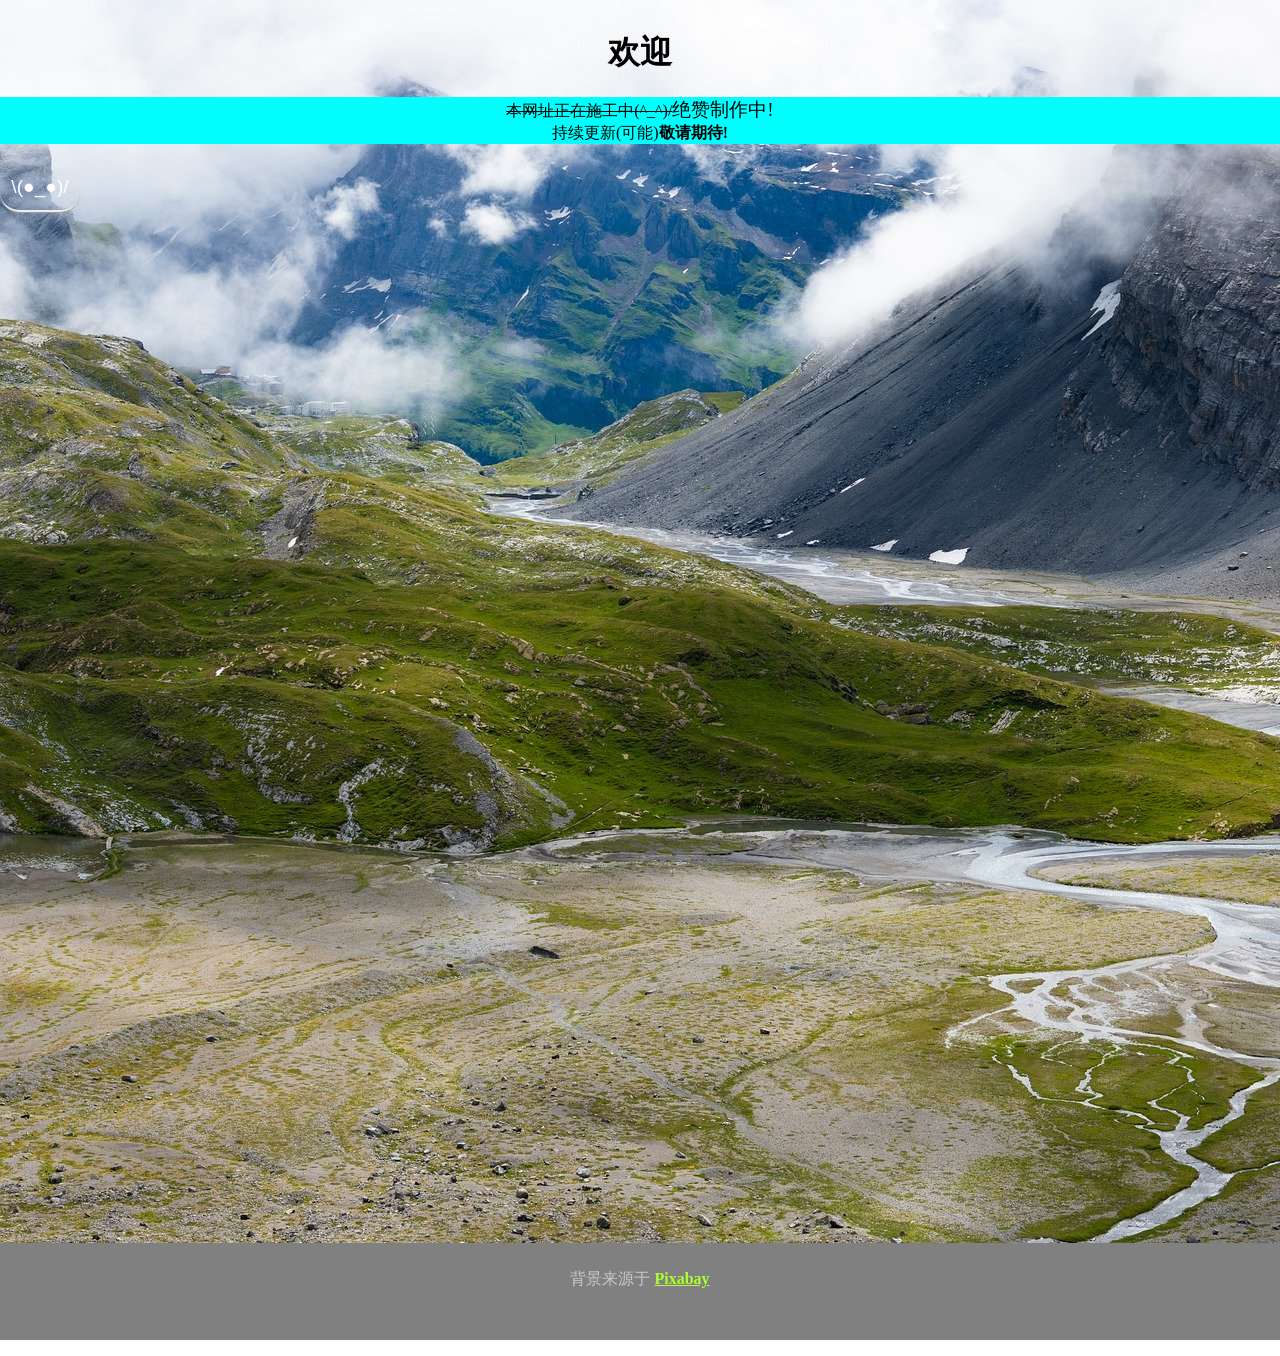
==== index.html @ 9f0e6735 "Update index.html" ====
<html><head>
<meta charset="utf-8">
<title>乾杯的网站</title>
</head>

<body background="./image/MountainBackground.jpg" style="background-repeat:no-repeat">
	
	<p style="padding-top: 10"><h1 align="center"><strong>欢迎</strong></h1></p>
	<div style="background-color: aqua;"><p align="center"><del>本网址正在施工中&#40^_^&#41/</del><big>绝赞制作中!</big><br>持续更新&#40可能&#41<b>敬请期待!</b></p></div>
	<!--这是cube[s]-->
	<style>
		#testcub{animation: move 50s;animation-iteration-count: infinite;animation-timing-function: linear;animation-direction: alternate-reverse;position: relative;border-radius: 20px}
		@keyframes move
		{
			0%{background-color: greenyellow;transform: rotate(0deg) ;left: 0px}
			100%{background-color: red;transform: rotate(360deg); left: 1000px}
		}
	</style>
	<!--下层文本框-->
	<style>
		#bottomDiv{background-color: gray;width: 100%}
		body{padding: 0px;margin: 0px}
	</style>
	<!--这是cube_div-->
	<div id="testcub" style="width: 80px;height: 50px;padding-top: 0.4px; color: #FFFFFF;font-family: 'Gill Sans', 'Gill Sans MT', 'Myriad Pro', 'DejaVu Sans Condensed', Helvetica, Arial, 'sans-serif';border-bottom: ridge"><p align="center"><big>\&#40;&#9679;_&#9679;&#41;/</big></p>	
	</div>
	<!--底部div-->
	
	
<div style="padding-top: 1030px"><!--撑场面的--></div>
	<div id="bottomDiv" style="padding-top: 10px">
	<p align="center" style="padding-bottom: 50px;color: #C7C7C7" >背景来源于
	<a href="https://pixabay.com/" target="_blank" style="color: greenyellow"><b>Pixabay</b></a>
	</p>
	</div></body><!--底部div-->
</html>
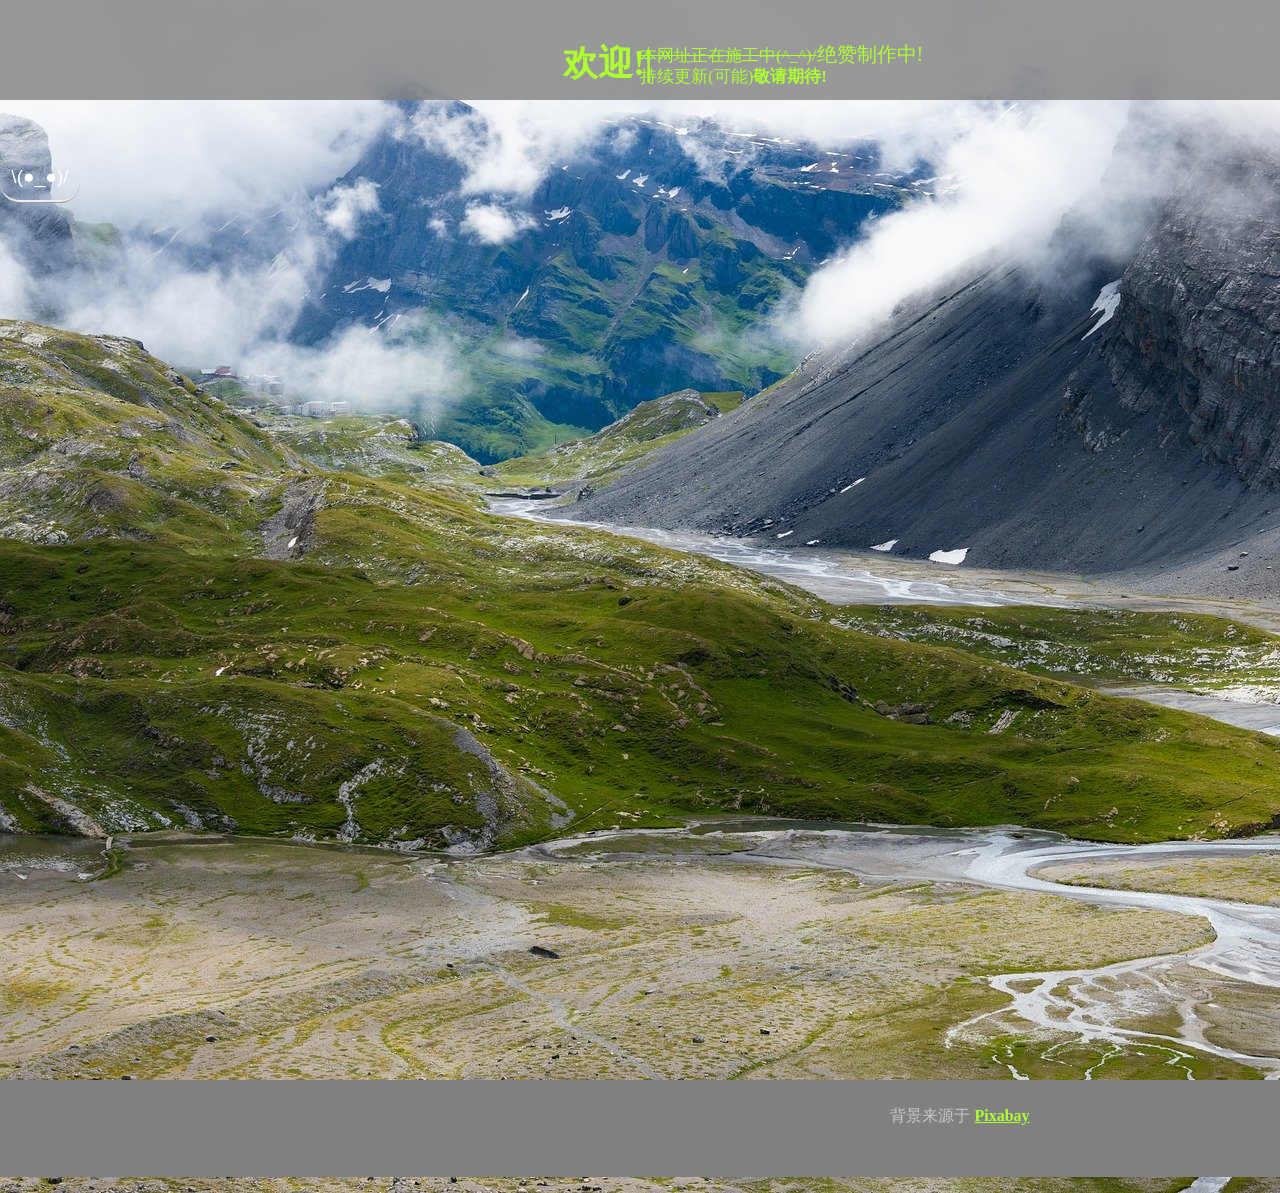
==== commit 429575f5: "Update index.html" ====
--- a/index.html
+++ b/index.html
@@ -1,13 +1,28 @@
+<!DOCTYPE html>
 <html><head>
 <meta charset="utf-8">
 <title>乾杯的网站</title>
 </head>
 
-<body background="./image/MountainBackground.jpg" style="background-repeat:no-repeat">
+<body background="./image/MountainBackground.jpg" style="background-repeat:no-repeat;width: 1920;height: 1080">
+	<p style="position: absolute;right: 0px;top: 0px;color: white;top: 0px"><code><b>2020.8.29.beta.第三次更新</b></code></p>
 	
-	<p style="padding-top: 10"><h1 align="center"><strong>欢迎</strong></h1></p>
-	<div style="background-color: aqua;"><p align="center"><del>本网址正在施工中&#40^_^&#41/</del><big>绝赞制作中!</big><br>持续更新&#40可能&#41<b>敬请期待!</b></p></div>
-	<!--这是cube[s]-->
+	<div style="position: fixed; top: 0px; width: 100%; height: 100px; background:rgba(128,128,128,0.8);color:  greenyellow">
+		<p style="font-size: 35px;top: 5px;position: absolute;left: 44%"><b>欢迎!&#124;</b></p>
+		<div align="center">
+		<span style="font-size: 17px;position: absolute;top: 40px;left: 95px+50%">
+			<del>本网址正在施工中(^_^)/</del><big>绝赞制作中!</big>
+		</span>
+		<span style="font-size: 17px;top: 65px;position: absolute;left: 905px+50%">
+			持续更新(可能)<b>敬请期待!</b>
+		</span>
+		</div>
+	</div>
+	<!--以上![position:fixed==>一直在顶部;top==>坐标]-->
+	
+	
+
+	<!--这是cube[s]--><!--keyFrames&id的名字不一样[一样也行]-->
 	<style>
 		#testcub{animation: move 50s;animation-iteration-count: infinite;animation-timing-function: linear;animation-direction: alternate-reverse;position: relative;border-radius: 20px}
 		@keyframes move
@@ -18,19 +33,23 @@
 	</style>
 	<!--下层文本框-->
 	<style>
-		#bottomDiv{background-color: gray;width: 100%}
 		body{padding: 0px;margin: 0px}
 	</style>
 	<!--这是cube_div-->
-	<div id="testcub" style="width: 80px;height: 50px;padding-top: 0.4px; color: #FFFFFF;font-family: 'Gill Sans', 'Gill Sans MT', 'Myriad Pro', 'DejaVu Sans Condensed', Helvetica, Arial, 'sans-serif';border-bottom: ridge"><p align="center"><big>\&#40;&#9679;_&#9679;&#41;/</big></p>	
+	<abbr title="吉祥物~" style="border: none;text-decoration: none">
+	<div id="testcub" style="width: 80px;height: 50px;padding-top: 0.4px; color: #FFFFFF;font-family: 'Gill Sans', 'Gill Sans MT', 'Myriad Pro', 'DejaVu Sans Condensed', Helvetica, Arial, 'sans-serif';border-bottom: ridge;top: 150px"><p align="center"><big>\&#40;&#9679;_&#9679;&#41;/</big></p>	
 	</div>
+	</abbr>
+	
 	<!--底部div-->
 	
 	
-<div style="padding-top: 1030px"><!--撑场面的--></div>
-	<div id="bottomDiv" style="padding-top: 10px">
-	<p align="center" style="padding-bottom: 50px;color: #C7C7C7" >背景来源于
+	<div style="top: 1080px;position: absolute;width: 1920px">
+	<div style="padding-top: 10px;background-color: gray">
+	<p align="center" style="padding-bottom: 50px;color: #C7C7C7;bottom: 0px">背景来源于
 	<a href="https://pixabay.com/" target="_blank" style="color: greenyellow"><b>Pixabay</b></a>
 	</p>
-	</div></body><!--底部div-->
+	</div>
+	</div>
+</body><!--底部div-->
 </html>
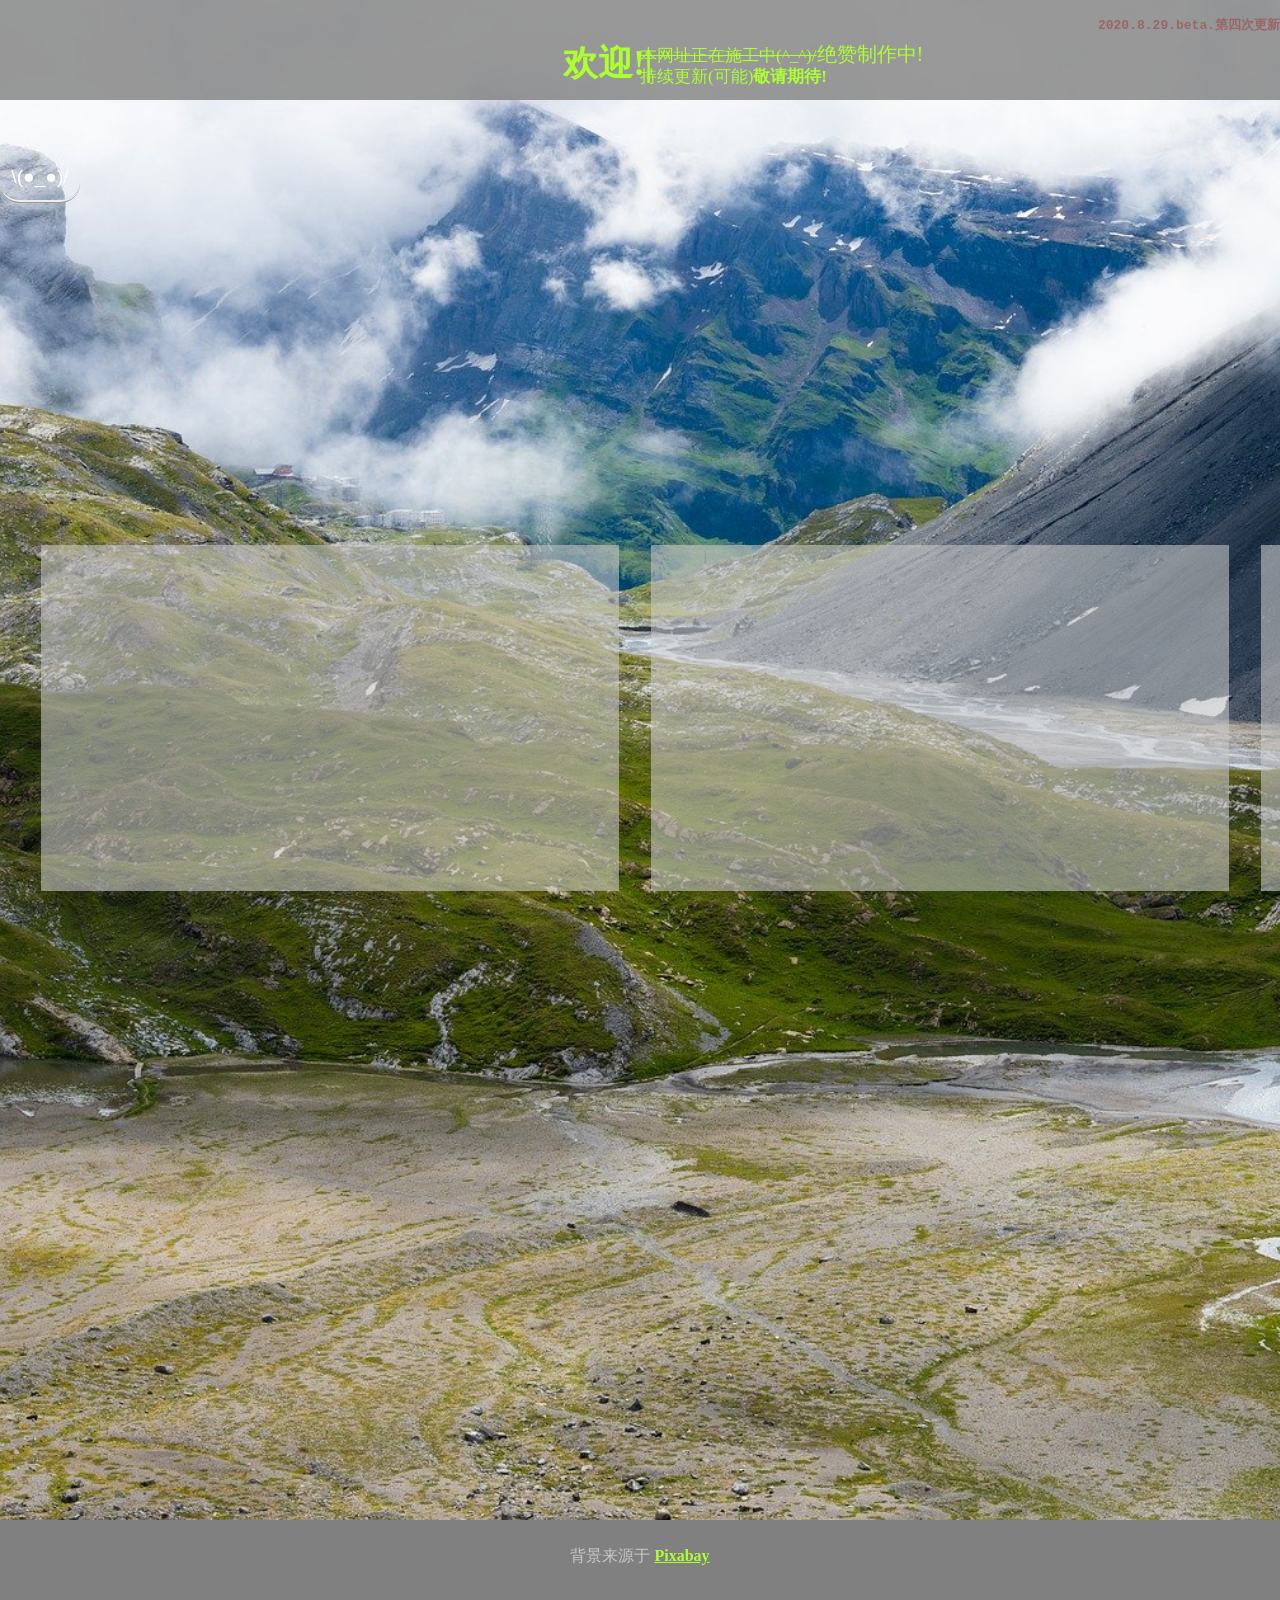
==== commit 22977132: "Update index.html" ====
--- a/index.html
+++ b/index.html
@@ -1,11 +1,10 @@
-<!DOCTYPE html>
 <html><head>
 <meta charset="utf-8">
 <title>乾杯的网站</title>
 </head>
 
-<body background="./image/MountainBackground.jpg" style="background-repeat:no-repeat;width: 1920;height: 1080">
-	<p style="position: absolute;right: 0px;top: 0px;color: white;top: 0px"><code><b>2020.8.29.beta.第三次更新</b></code></p>
+<body style="background-repeat:no-repeat;width: 100%;height: 1080;background-size: cover" background="image/MountainBackground.jpg">
+	<p style="position:absolute;right: 0%;top: 0px;color: red"><code><b>2020.8.29.beta.第四次更新</b></code></p><!--更新日志-->
 	
 	<div style="position: fixed; top: 0px; width: 100%; height: 100px; background:rgba(128,128,128,0.8);color:  greenyellow">
 		<p style="font-size: 35px;top: 5px;position: absolute;left: 44%"><b>欢迎!&#124;</b></p>
@@ -17,12 +16,19 @@
 			持续更新(可能)<b>敬请期待!</b>
 		</span>
 		</div>
-	</div>
-	<!--以上![position:fixed==>一直在顶部;top==>坐标]-->
-	
-	
-
-	<!--这是cube[s]--><!--keyFrames&id的名字不一样[一样也行]-->
+	</div><!--以上![position:fixed==>一直在顶部;top==>坐标]-->
+	<style>
+		#main1{width: 578px;height: 346px;background-color: rgba(203,203,203,0.57)}
+		#main2{width: 578px;height: 346px;background-color: rgba(203,203,203,0.57)}
+		#main3{width: 578px;height: 346px;background-color: rgba(203,203,203,0.57)}
+	</style><!--3框[s]-->
+	<div>
+		<div style="left: 0px;margin-left: 3.2%;margin-top: 545px;background-size: cover" id="main1">
+			<div style="left: 0px;margin-left: 105.5%;margin-top: 0x;position: inherit " id="main2">
+				<div style="left: 60px;margin-left: 105.5%;margin-top: 0x" id="main3"></div>
+			</div>
+		</div>
+	</div><!--3框[d]-->
 	<style>
 		#testcub{animation: move 50s;animation-iteration-count: infinite;animation-timing-function: linear;animation-direction: alternate-reverse;position: relative;border-radius: 20px}
 		@keyframes move
@@ -30,26 +36,18 @@
 			0%{background-color: greenyellow;transform: rotate(0deg) ;left: 0px}
 			100%{background-color: red;transform: rotate(360deg); left: 1000px}
 		}
-	</style>
-	<!--下层文本框-->
+	</style><!--这是cube_div[s]-->
+	<abbr title="吉祥物~" style="border: none;text-decoration: none">
+	<div id="testcub" style="width: 80px;height: 50px;padding-top: 0.4px; color: #FFFFFF;font-family: 'Gill Sans', 'Gill Sans MT', 'Myriad Pro', 'DejaVu Sans Condensed', Helvetica, Arial, 'sans-serif';border-bottom: ridge;top: 150px;position: absolute"><p align="center"><big>\&#40;&#9679;_&#9679;&#41;/</big></p>	
+	</div>
+	</abbr><!--这是cube_div[d]-->
 	<style>
 		body{padding: 0px;margin: 0px}
-	</style>
-	<!--这是cube_div-->
-	<abbr title="吉祥物~" style="border: none;text-decoration: none">
-	<div id="testcub" style="width: 80px;height: 50px;padding-top: 0.4px; color: #FFFFFF;font-family: 'Gill Sans', 'Gill Sans MT', 'Myriad Pro', 'DejaVu Sans Condensed', Helvetica, Arial, 'sans-serif';border-bottom: ridge;top: 150px"><p align="center"><big>\&#40;&#9679;_&#9679;&#41;/</big></p>	
-	</div>
-	</abbr>
-	
-	<!--底部div-->
-	
-	
-	<div style="top: 1080px;position: absolute;width: 1920px">
-	<div style="padding-top: 10px;background-color: gray">
+	</style><!--这是body[s]-->
+	<div style="padding-top: 10px;background-color: gray;padding-bottom: 10px;position:absolute;top: 1520px;width: 100%">
 	<p align="center" style="padding-bottom: 50px;color: #C7C7C7;bottom: 0px">背景来源于
 	<a href="https://pixabay.com/" target="_blank" style="color: greenyellow"><b>Pixabay</b></a>
 	</p>
-	</div>
-	</div>
+	</div><!--下层文本框-->
 </body><!--底部div-->
 </html>
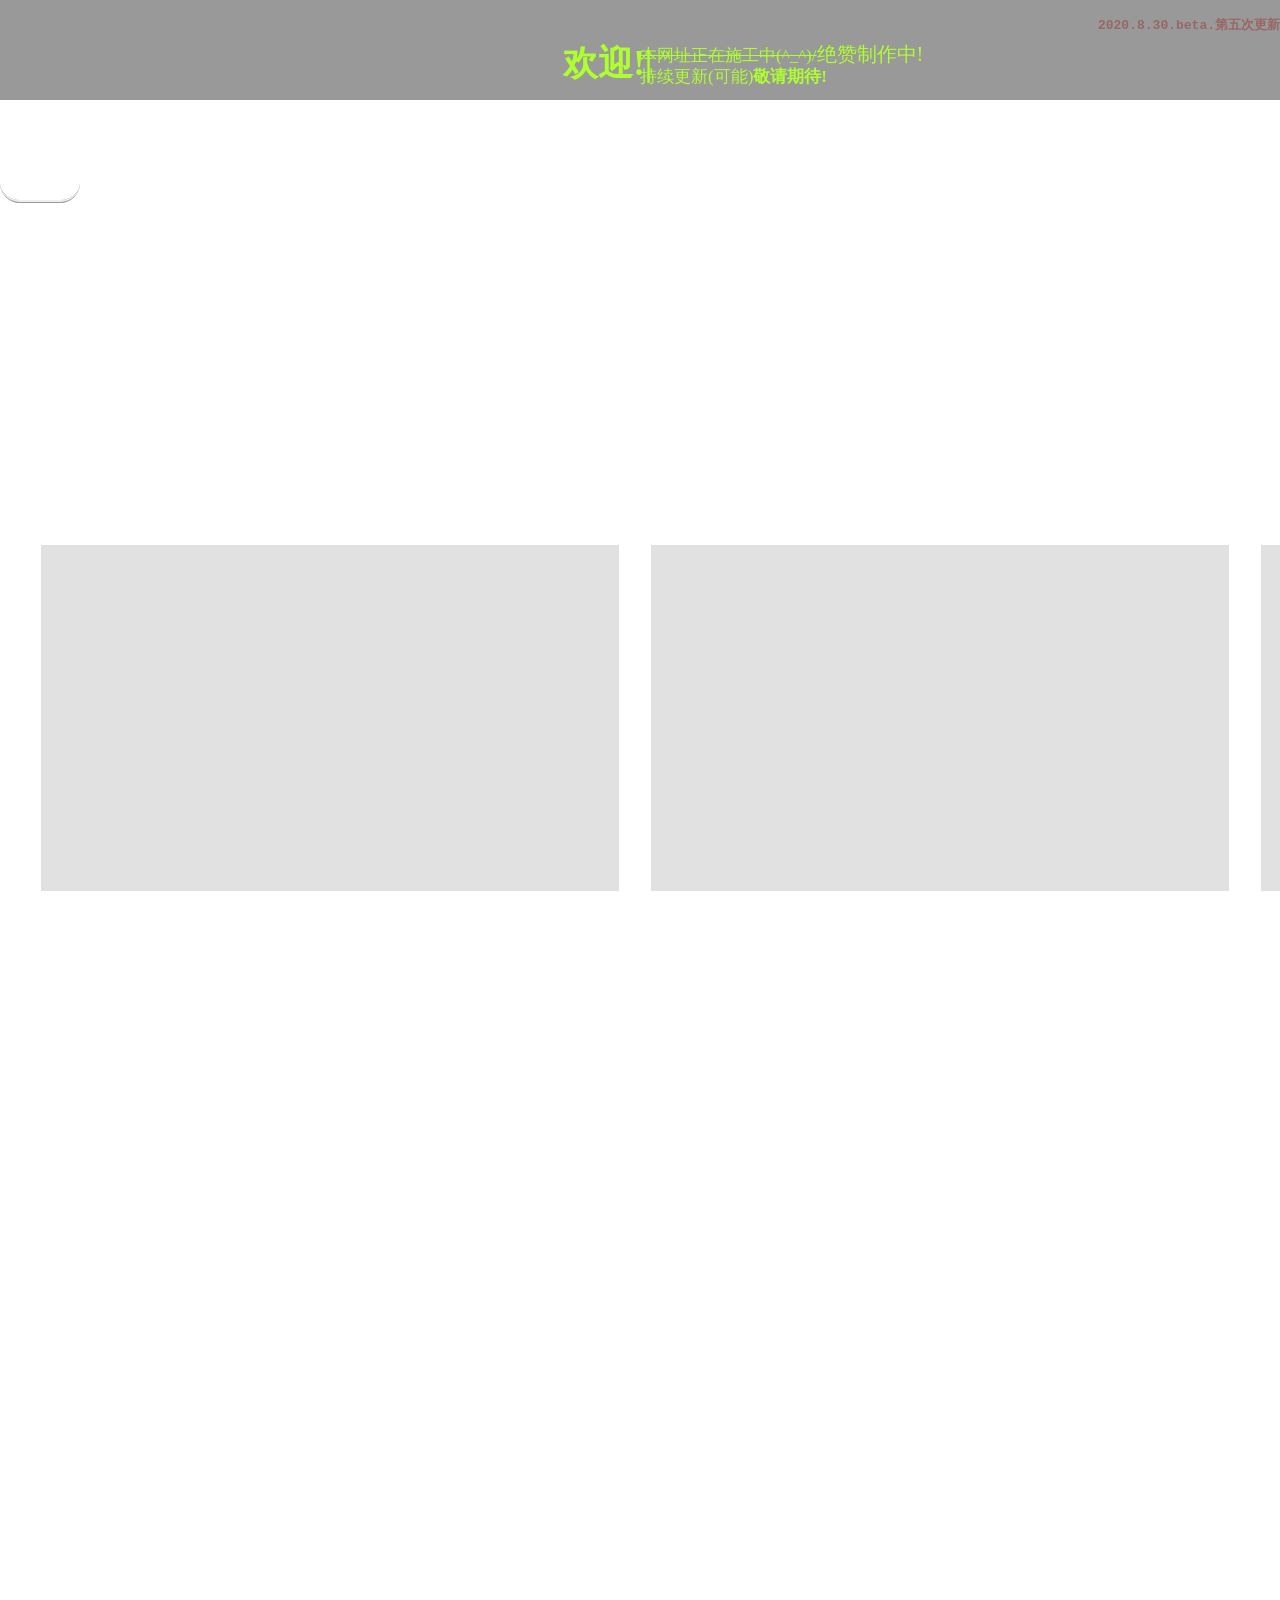
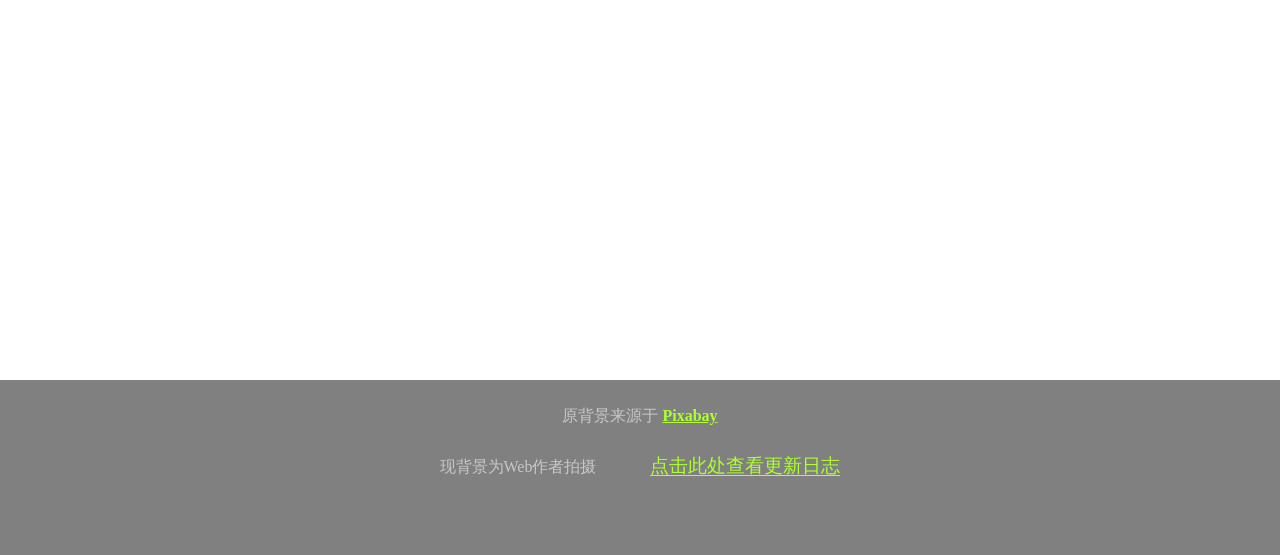
==== commit 6e1cd1ed: "Update index.html" ====
--- a/index.html
+++ b/index.html
@@ -3,9 +3,14 @@
 <title>乾杯的网站</title>
 </head>
 
-<body style="background-repeat:no-repeat;width: 100%;height: 1080;background-size: cover" background="image/MountainBackground.jpg">
-	<p style="position:absolute;right: 0%;top: 0px;color: red"><code><b>2020.8.29.beta.第四次更新</b></code></p><!--更新日志-->
-	
+<body style="background-repeat:no-repeat;width: 100%;height: 1440px;background-size: cover" background="image/SunWayBackground.webp">
+	<p style="position:absolute;right: 0%;top: 0px;color: red"><code><b>2020.8.30.beta.第五次更新</b></code></p><!--更新日志-->
+	<script type="application/javascript">
+		function chickItUpdate()
+		{
+			alert("于2020.8.30添加了更新日志\n更新内容:添加了更新日志;更换了背景图片<由原来的免版权图片 变为了作者拍摄的图片>;优化了网页加载速度<通过压缩背景图片达到了加快网页加载速度的效果,图片经压缩有杂色会在后续的版本中改进>在页脚做了些许修改")
+		}
+	</script>
 	<div style="position: fixed; top: 0px; width: 100%; height: 100px; background:rgba(128,128,128,0.8);color:  greenyellow">
 		<p style="font-size: 35px;top: 5px;position: absolute;left: 44%"><b>欢迎!&#124;</b></p>
 		<div align="center">
@@ -44,9 +49,16 @@
 	<style>
 		body{padding: 0px;margin: 0px}
 	</style><!--这是body[s]-->
-	<div style="padding-top: 10px;background-color: gray;padding-bottom: 10px;position:absolute;top: 1520px;width: 100%">
-	<p align="center" style="padding-bottom: 50px;color: #C7C7C7;bottom: 0px">背景来源于
+	<div style="padding-top: 10px;background-color: gray;padding-bottom: 10px;position:absolute;top: 1980px;width:100%">
+	<p align="center" style="color: #C7C7C7;bottom: 0px;padding-bottom: 10px">原背景来源于
 	<a href="https://pixabay.com/" target="_blank" style="color: greenyellow"><b>Pixabay</b></a>
+	</p>
+	<p align="center" style="padding-bottom: 50px;color: #C7C7C7;bottom: 0px">现背景为Web作者拍摄
+		<span style="color: greenyellow;margin-left: 50px;border-bottom: thin greenyellow solid" onClick="chickItUpdate()">
+			<big>
+				点击此处查看更新日志
+			</big>
+		</span>
 	</p>
 	</div><!--下层文本框-->
 </body><!--底部div-->
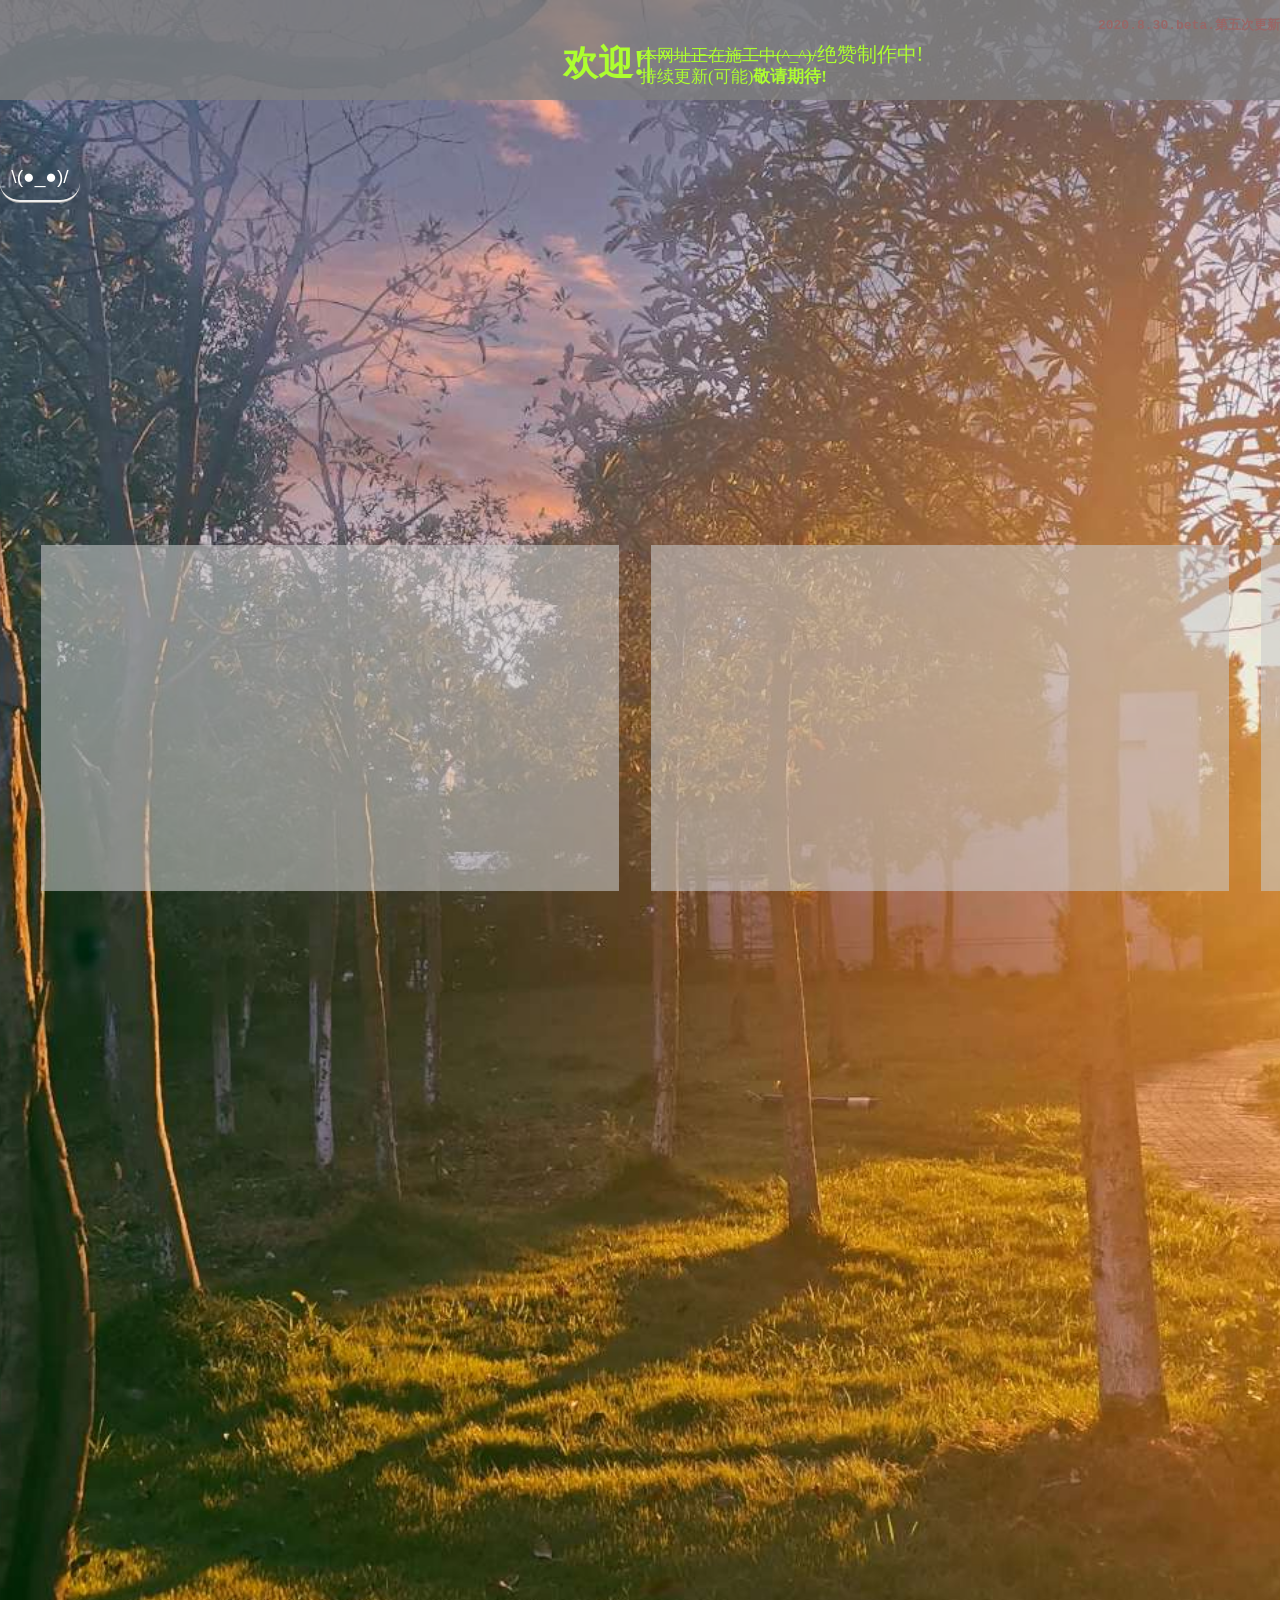
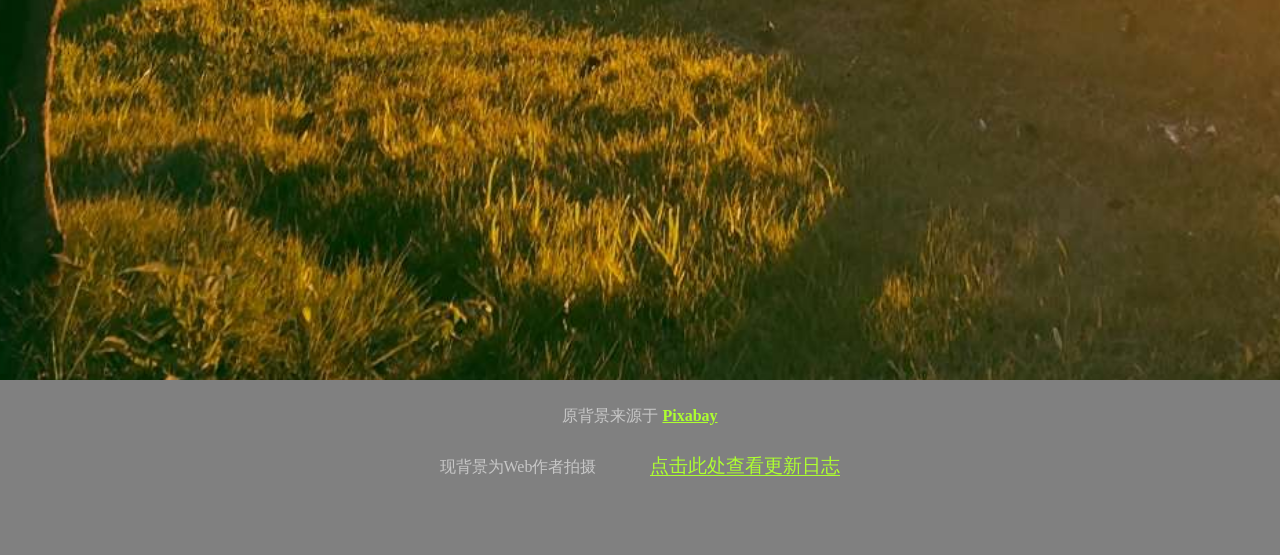
==== commit 71c9df27: "Update index.html" ====
--- a/index.html
+++ b/index.html
@@ -3,7 +3,7 @@
 <title>乾杯的网站</title>
 </head>
 
-<body style="background-repeat:no-repeat;width: 100%;height: 1440px;background-size: cover" background="image/SunWayBackground.webp">
+<body style="background-repeat:no-repeat;width: 100%;height: 1440px;background-size: cover;background-position: center,center" background="image/SunWayBackground.webp">
 	<p style="position:absolute;right: 0%;top: 0px;color: red"><code><b>2020.8.30.beta.第五次更新</b></code></p><!--更新日志-->
 	<script type="application/javascript">
 		function chickItUpdate()
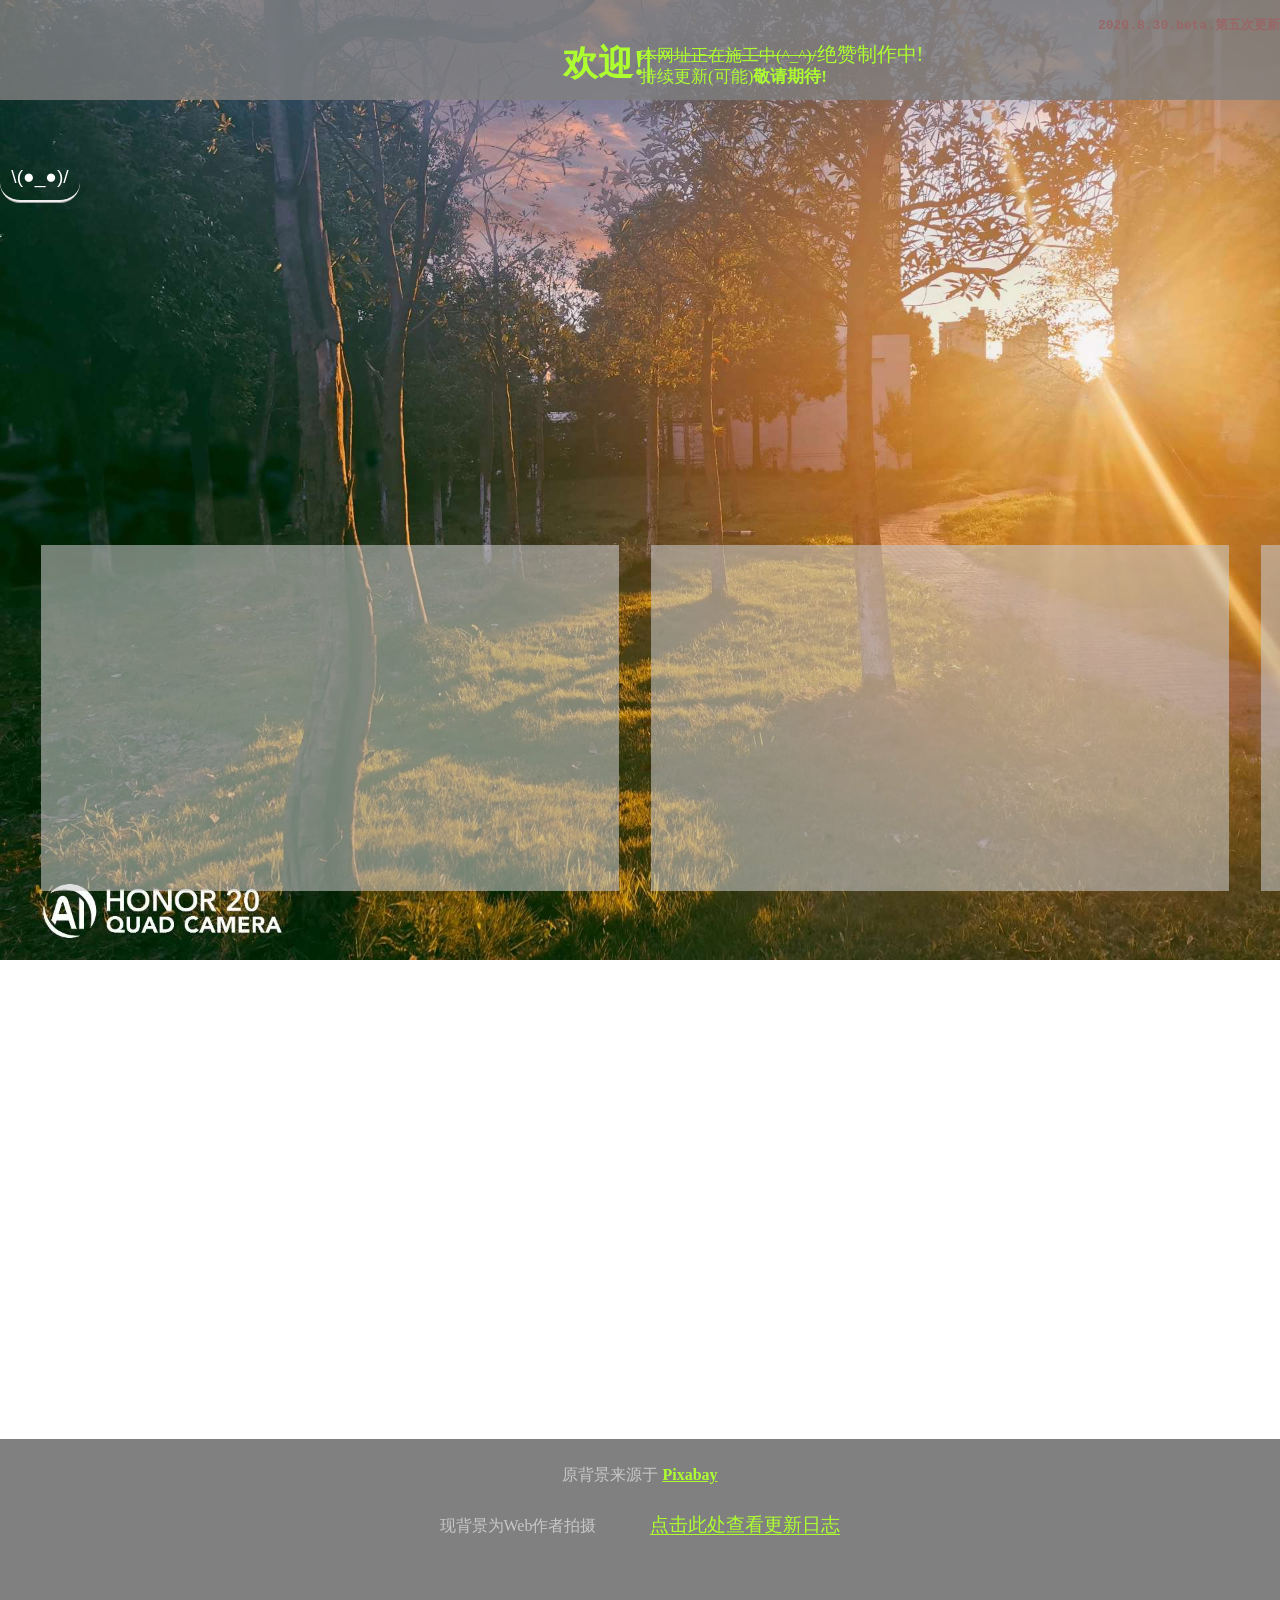
==== commit de767473: "Update index.html" ====
--- a/index.html
+++ b/index.html
@@ -3,7 +3,7 @@
 <title>乾杯的网站</title>
 </head>
 
-<body style="background-repeat:no-repeat;width: 100%;height: 1440px;background-size: cover;background-position: center,center" background="image/SunWayBackground.webp">
+<body style="background-repeat:no-repeat;width: 100%;height: 1440px;background-size: cover;position: absolute" background="image/SunWayBackground.webp">
 	<p style="position:absolute;right: 0%;top: 0px;color: red"><code><b>2020.8.30.beta.第五次更新</b></code></p><!--更新日志-->
 	<script type="application/javascript">
 		function chickItUpdate()
@@ -49,7 +49,7 @@
 	<style>
 		body{padding: 0px;margin: 0px}
 	</style><!--这是body[s]-->
-	<div style="padding-top: 10px;background-color: gray;padding-bottom: 10px;position:absolute;top: 1980px;width:100%">
+	<div style="padding-top: 10px;background-color: gray;padding-bottom: 10px;position:absolute;bottom: -174px;width:100%">
 	<p align="center" style="color: #C7C7C7;bottom: 0px;padding-bottom: 10px">原背景来源于
 	<a href="https://pixabay.com/" target="_blank" style="color: greenyellow"><b>Pixabay</b></a>
 	</p>
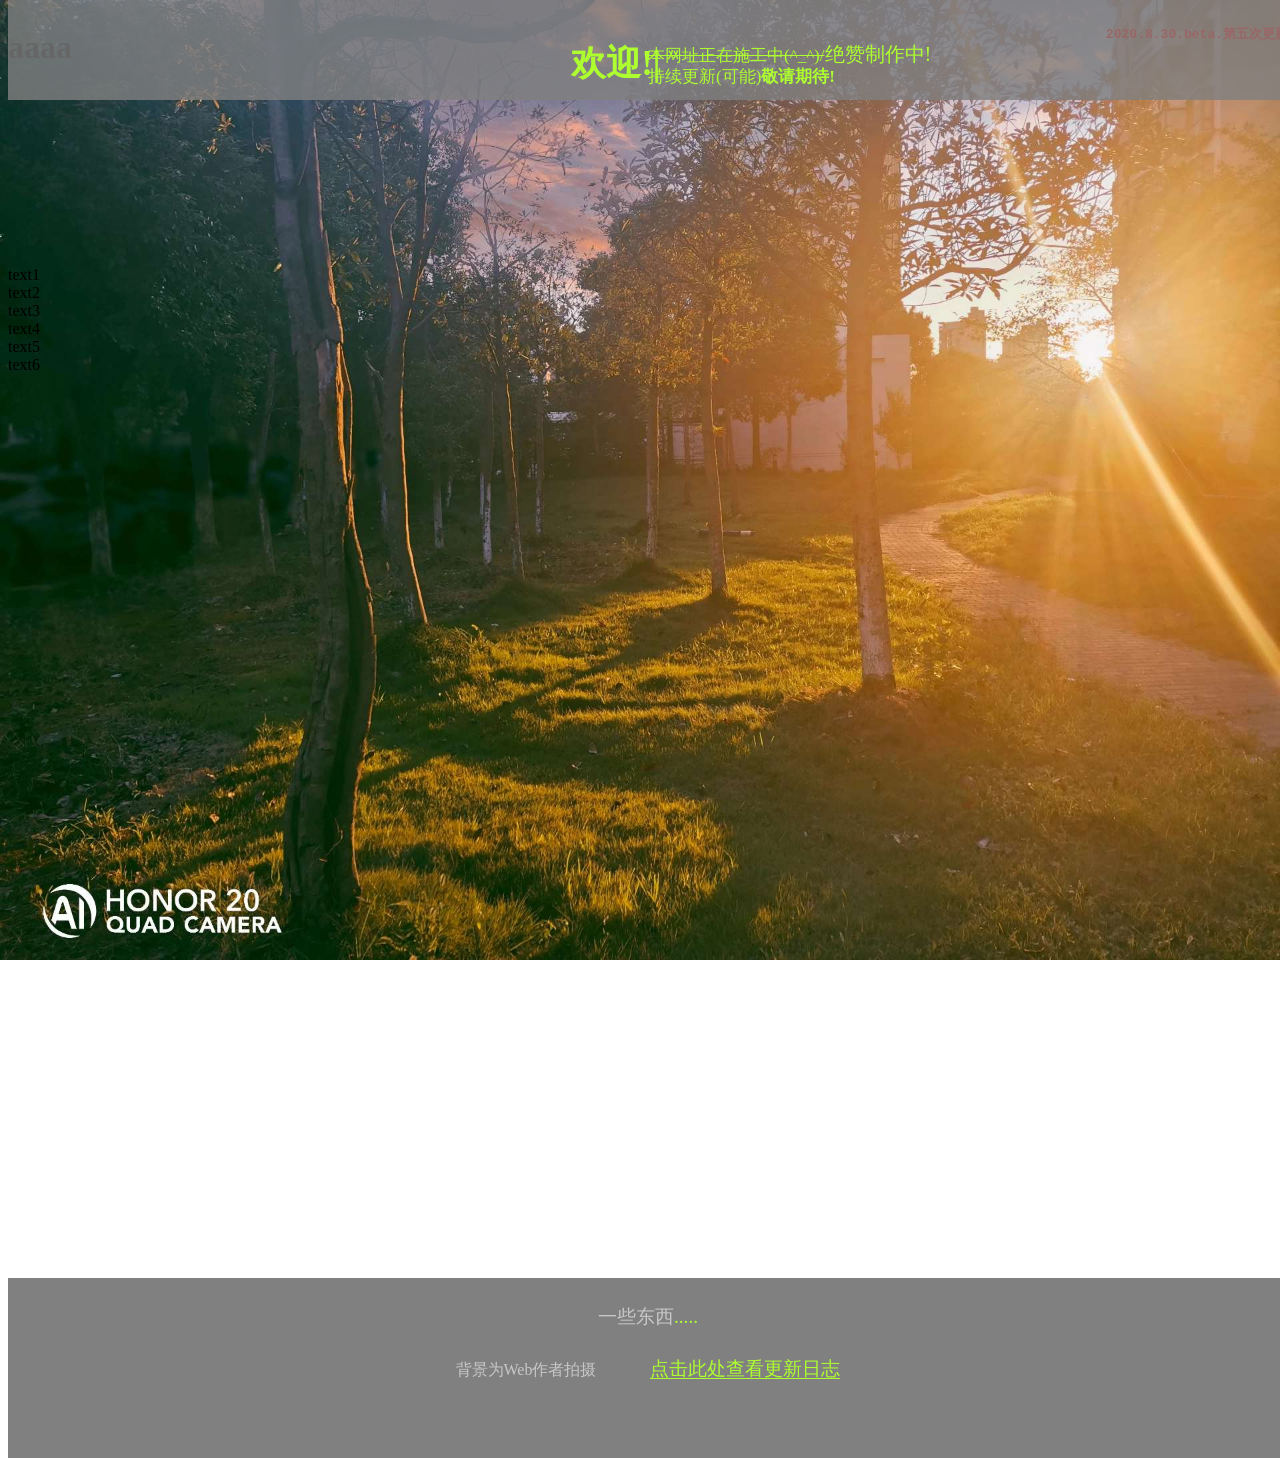
==== commit f2f14bf5: "Update index.html" ====
--- a/index.html
+++ b/index.html
@@ -1,18 +1,17 @@
-<html><head>
+<!doctype html>
+<html>
+	<head>
 <meta charset="utf-8">
 <title>乾杯的网站</title>
+<link href="Index.css" rel="stylesheet" type="text/css" media="screen">
+<script src="Index_github.js" type="text/javascript"></script>
 </head>
 
 <body style="background-repeat:no-repeat;width: 100%;height: 1440px;background-size: cover;position: absolute" background="image/SunWayBackground.webp">
+	<p id="rand"><h1>aaaa</h1></p>
 	<p style="position:absolute;right: 0%;top: 0px;color: red"><code><b>2020.8.30.beta.第五次更新</b></code></p><!--更新日志-->
-	<script type="application/javascript">
-		function chickItUpdate()
-		{
-			alert("于2020.8.30添加了更新日志\n更新内容:添加了更新日志;更换了背景图片<由原来的免版权图片 变为了作者拍摄的图片>;优化了网页加载速度<通过压缩背景图片达到了加快网页加载速度的效果,图片经压缩有杂色会在后续的版本中改进>在页脚做了些许修改")
-		}
-	</script>
 	<div style="position: fixed; top: 0px; width: 100%; height: 100px; background:rgba(128,128,128,0.8);color:  greenyellow">
-		<p style="font-size: 35px;top: 5px;position: absolute;left: 44%"><b>欢迎!&#124;</b></p>
+	  <p style="font-size: 35px;top: 5px;position: absolute;left: 44%"><b>欢迎!&#124;</b></p>
 		<div align="center">
 		<span style="font-size: 17px;position: absolute;top: 40px;left: 95px+50%">
 			<del>本网址正在施工中(^_^)/</del><big>绝赞制作中!</big>
@@ -22,38 +21,30 @@
 		</span>
 		</div>
 	</div><!--以上![position:fixed==>一直在顶部;top==>坐标]-->
-	<style>
-		#main1{width: 578px;height: 346px;background-color: rgba(203,203,203,0.57)}
-		#main2{width: 578px;height: 346px;background-color: rgba(203,203,203,0.57)}
-		#main3{width: 578px;height: 346px;background-color: rgba(203,203,203,0.57)}
-	</style><!--3框[s]-->
-	<div>
-		<div style="left: 0px;margin-left: 3.2%;margin-top: 545px;background-size: cover" id="main1">
-			<div style="left: 0px;margin-left: 105.5%;margin-top: 0x;position: inherit " id="main2">
-				<div style="left: 60px;margin-left: 105.5%;margin-top: 0x" id="main3"></div>
-			</div>
-		</div>
-	</div><!--3框[d]-->
-	<style>
-		#testcub{animation: move 50s;animation-iteration-count: infinite;animation-timing-function: linear;animation-direction: alternate-reverse;position: relative;border-radius: 20px}
-		@keyframes move
-		{
-			0%{background-color: greenyellow;transform: rotate(0deg) ;left: 0px}
-			100%{background-color: red;transform: rotate(360deg); left: 1000px}
-		}
-	</style><!--这是cube_div[s]-->
-	<abbr title="吉祥物~" style="border: none;text-decoration: none">
-	<div id="testcub" style="width: 80px;height: 50px;padding-top: 0.4px; color: #FFFFFF;font-family: 'Gill Sans', 'Gill Sans MT', 'Myriad Pro', 'DejaVu Sans Condensed', Helvetica, Arial, 'sans-serif';border-bottom: ridge;top: 150px;position: absolute"><p align="center"><big>\&#40;&#9679;_&#9679;&#41;/</big></p>	
+<!--3框[d]-->
+<div id="mainBottom" style="margin-top: 200px">
+  <div class="classBox">
+		text1
 	</div>
-	</abbr><!--这是cube_div[d]-->
-	<style>
-		body{padding: 0px;margin: 0px}
-	</style><!--这是body[s]-->
-	<div style="padding-top: 10px;background-color: gray;padding-bottom: 10px;position:absolute;bottom: -174px;width:100%">
-	<p align="center" style="color: #C7C7C7;bottom: 0px;padding-bottom: 10px">原背景来源于
-	<a href="https://pixabay.com/" target="_blank" style="color: greenyellow"><b>Pixabay</b></a>
-	</p>
-	<p align="center" style="padding-bottom: 50px;color: #C7C7C7;bottom: 0px">现背景为Web作者拍摄
+	<div class="classBox">
+        text2
+    </div>
+    <div class="classBox">
+        text3
+	</div>
+	<div class="classBox">
+		text4
+	</div>
+	<div class="classBox">
+        text5
+    </div>
+    <div class="classBox">
+        text6
+	</div>
+	
+	<div style="padding-top: 10px;background-color: gray;padding-bottom: 10px;position:absolute;bottom: -10px;width:100%">
+	<p align="center" style="color: #C7C7C7;bottom: 0px;padding-bottom: 10px"><big>一些东西<span style="color: greenyellow">.....</span></big></p>
+	<p align="center" style="padding-bottom: 50px;color: #C7C7C7;bottom: 0px">背景为Web作者拍摄
 		<span style="color: greenyellow;margin-left: 50px;border-bottom: thin greenyellow solid" onClick="chickItUpdate()">
 			<big>
 				点击此处查看更新日志
